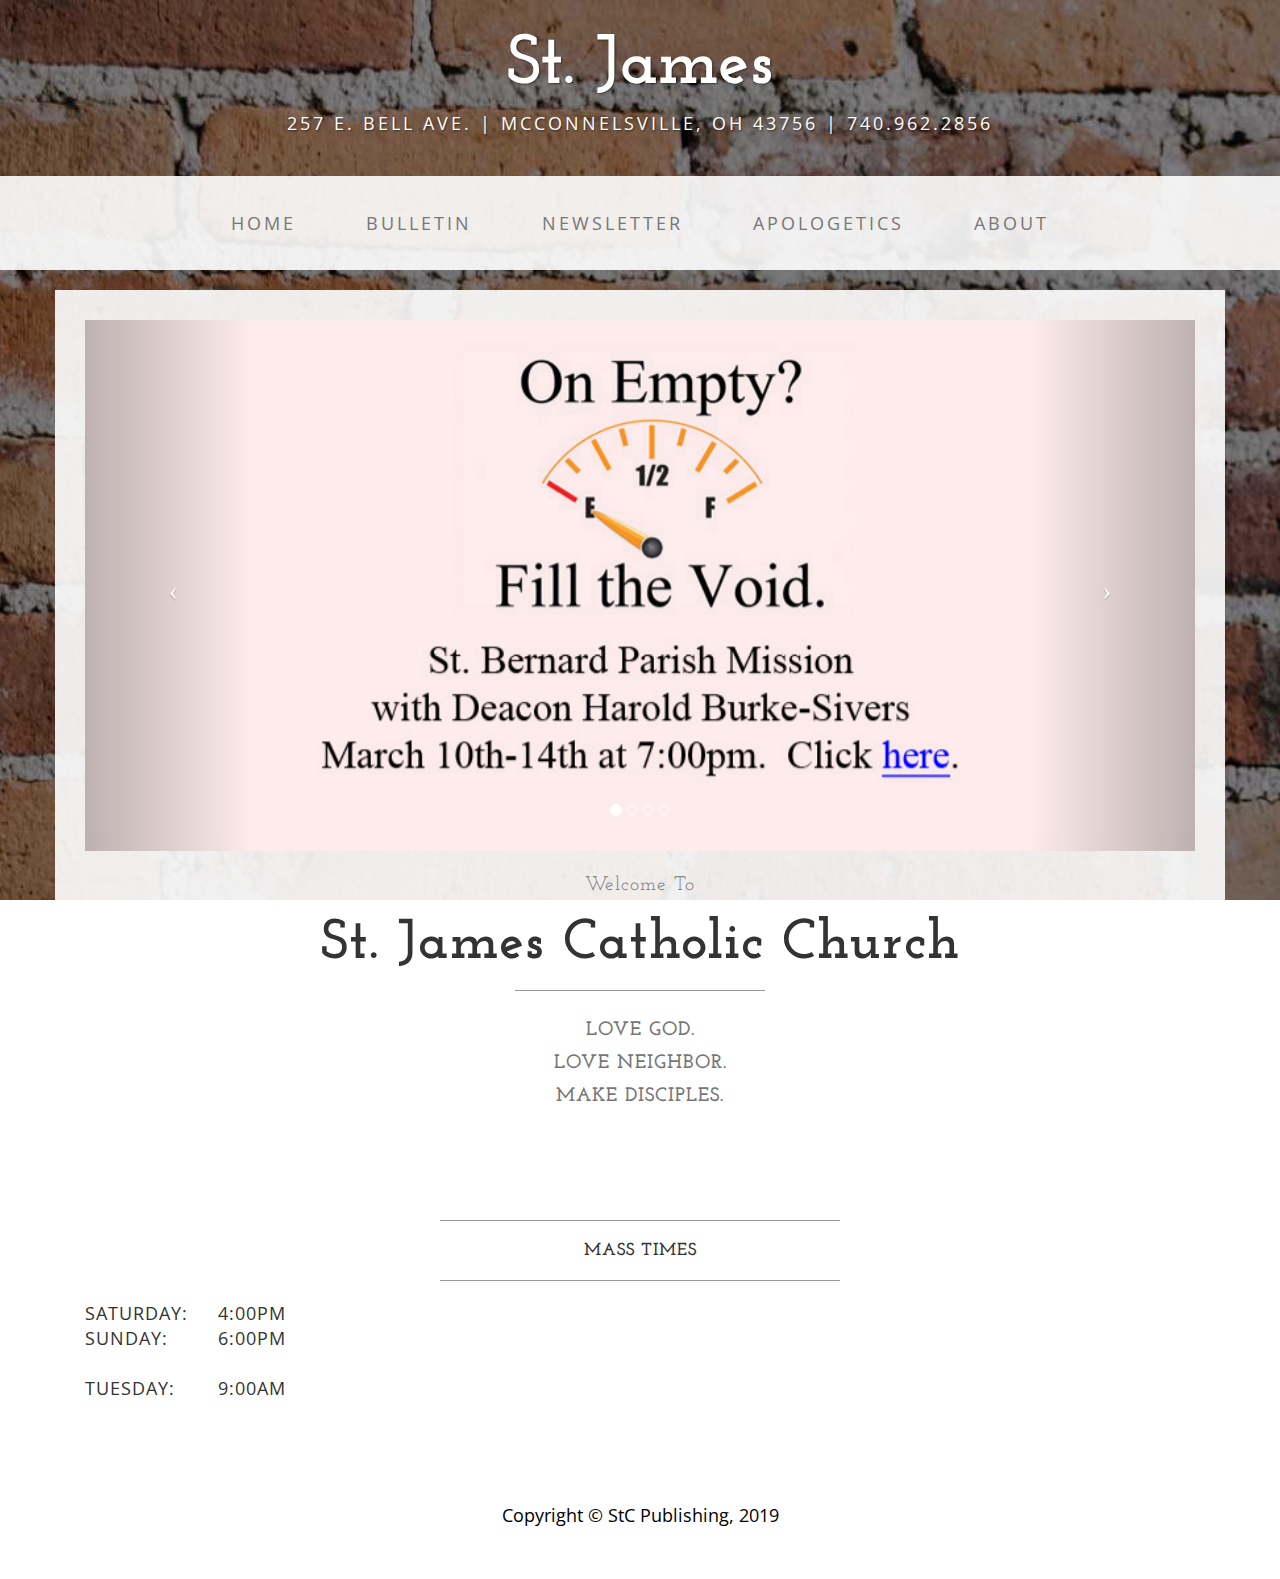
==== index.html @ 59a9cd06 "Removed Chilly Chili Day from the carousel." ====
<!DOCTYPE html>
<html lang="en">

<head>

    <meta charset="utf-8">
    <meta http-equiv="X-UA-Compatible" content="IE=edge">
    <meta name="viewport" content="width=device-width, initial-scale=1">
    <meta name="description" content="">
    <meta name="author" content="">

	<link rel="icon" type="image/png" href="GreenCross.png">
    <title>St. James</title>

    <!-- Bootstrap Core CSS -->
    <link href="css/bootstrap.min.css" rel="stylesheet">

    <!-- Custom CSS -->
    <link href="css/business-casual.css" rel="stylesheet">

    <!-- Fonts -->
    <link href="https://fonts.googleapis.com/css?family=Open+Sans:300italic,400italic,600italic,700italic,800italic,400,300,600,700,800" rel="stylesheet" type="text/css">
    <link href="https://fonts.googleapis.com/css?family=Josefin+Slab:100,300,400,600,700,100italic,300italic,400italic,600italic,700italic" rel="stylesheet" type="text/css">

    <!-- HTML5 Shim and Respond.js IE8 support of HTML5 elements and media queries -->
    <!-- WARNING: Respond.js doesn't work if you view the page via file:// -->
    <!--[if lt IE 9]>
        <script src="https://oss.maxcdn.com/libs/html5shiv/3.7.0/html5shiv.js"></script>
        <script src="https://oss.maxcdn.com/libs/respond.js/1.4.2/respond.min.js"></script>
    <![endif]-->

</head>

<body>

    <div class="brand">St. James</div>
    <div class="address-bar">257 E. Bell Ave. | McConnelsville, OH 43756 | 740.962.2856</div>

    <!-- Navigation -->
    <nav class="navbar navbar-default" role="navigation">
        <div class="container">
            <!-- Brand and toggle get grouped for better mobile display -->
            <div class="navbar-header">
                <button type="button" class="navbar-toggle" data-toggle="collapse" data-target="#bs-example-navbar-collapse-1">
                    <span class="sr-only">Toggle navigation</span>
                    <span class="icon-bar"></span>
                    <span class="icon-bar"></span>
                    <span class="icon-bar"></span>
                </button>
                <!-- navbar-brand is hidden on larger screens, but visible when the menu is collapsed -->
                <a class="navbar-brand" href="index.html">St. James</a>
            </div>
            <!-- Collect the nav links, forms, and other content for toggling -->
            <div class="collapse navbar-collapse" id="bs-example-navbar-collapse-1">
                <ul class="nav navbar-nav">
                    <li>
                        <a href="index.html">Home</a>
                    </li>
                    <li>
                        <a href="documents/bulletin/Current.pdf">Bulletin</a>
                    </li>
                    <li>
                        <a href="documents/newsletter/Current.pdf">Newsletter</a>
                    </li>
                    <li>
                        <a href="html/beginningapologetics.html">Apologetics</a>
                    </li>
                    <li>
                        <a href="html/about.html">About</a>
                    </li>
                </ul>
            </div>
            <!-- /.navbar-collapse -->
        </div>
        <!-- /.container -->
    </nav>

    <div class="container">

        <div class="row">
            <div class="box">
                <div class="col-lg-12 text-center">
                    <div id="carousel-example-generic" class="carousel slide">
                        <!-- Indicators -->
                        <ol class="carousel-indicators hidden-xs">
                            <li data-target="#carousel-example-generic" data-slide-to="0" class="active"></li>
                            <li data-target="#carousel-example-generic" data-slide-to="1"></li>
                            <li data-target="#carousel-example-generic" data-slide-to="2"></li>
                            <li data-target="#carousel-example-generic" data-slide-to="3"></li>
                        </ol>

                        <!-- Wrapper for slides -->
                        <div class="carousel-inner">
                            <div class="item active">
                                <a href="http://www.stbernardbeverly.org/Mission">
                                    <img class="img-responsive img-full" src="img/carousel/ParishMission.jpg" alt="">
                                </a>
                            </div>
                            <div class="item">
                                <a href="documents/bulletin/Current.pdf">
                                    <img class="img-responsive img-full" src="img/carousel/Logo.jpg" alt="Click to download current bulletin.">
                                </a>
                            </div>
                            <div class="item">
                                <img class="img-responsive img-full" src="img/carousel/Altar.jpg" alt="">
                            </div>
                            <div class="item">
                                <img class="img-responsive img-full" src="img/carousel/ChurchFront.jpg" alt="">
                            </div>
                        </div>

                        <!-- Controls -->
                        <a class="left carousel-control" href="#carousel-example-generic" data-slide="prev">
                            <span class="icon-prev"></span>
                        </a>
                        <a class="right carousel-control" href="#carousel-example-generic" data-slide="next">
                            <span class="icon-next"></span>
                        </a>
                    </div>
                    <h2 class="brand-before">
                        <small>Welcome to</small>
                    </h2>
                    <h1 class="brand-name">St. James Catholic Church</h1>
                    <hr class="tagline-divider">
                    <h2>
                        <small><strong>Love God.<br>Love Neighbor.<br>Make Disciples.</strong></small>
                    </h2>
                </div>
            </div>
        </div>
        
		<div class="row">
            <div class="box">
                <div class="col-lg-12">
                    <hr>
                    <h2 class="intro-text text-center"><strong>Mass Times</strong></h2>
                    <hr>
                    <table class="intro-text">
                      <tr>
                        <td>Saturday:&nbsp;&nbsp;&nbsp;&nbsp;&nbsp;</td>
                        <td>4:00pm&nbsp;&nbsp;&nbsp;&nbsp;&nbsp;</td>
                      </tr>
                      <tr>
                        <td>Sunday:</td>
                        <td>6:00pm</td>
                      </tr>
                      <tr><td>&nbsp;</td></tr>
                      <tr>
                        <td>Tuesday:&nbsp;&nbsp;&nbsp;&nbsp;&nbsp;</td>
                        <td>9:00am</td>
                      </tr>
                    </table>
                </div>
            </div>
        </div>

    </div>
    <!-- /.container -->

    <footer>
        <div class="container">
            <div class="row">
                <div class="col-lg-12 text-center">
                    <p>Copyright &copy; StC Publishing, 2019</p>
                </div>
            </div>
        </div>
    </footer>

    <!-- jQuery -->
    <script src="js/jquery.js"></script>

    <!-- Bootstrap Core JavaScript -->
    <script src="js/bootstrap.min.js"></script>

    <!-- Script to Activate the Carousel -->
    <script>
    $('.carousel').carousel({
        interval: 5000 //changes the speed
    })
    </script>

</body>

</html>
---- css/business-casual.css ----
/*!
 * Start Bootstrap - Business Casual (http://startbootstrap.com/)
 * Copyright 2013-2016 Start Bootstrap
 * Licensed under MIT (https://github.com/BlackrockDigital/startbootstrap/blob/gh-pages/LICENSE)
 */

body {
    font-family: "Open Sans","Helvetica Neue",Helvetica,Arial,sans-serif;
    background: url('../img/bg.jpg') no-repeat center center fixed;
    -webkit-background-size: cover;
    -moz-background-size: cover;
    background-size: cover;
    -o-background-size: cover;
}

h1,
h2,
h3,
h4,
h5,
h6 {
    text-transform: uppercase;
    font-family: "Josefin Slab","Helvetica Neue",Helvetica,Arial,sans-serif;
    font-weight: 700;
    letter-spacing: 1px;
}

p {
    font-size: 1.25em;
    line-height: 1.6;
    color: #000;
}

hr {
    max-width: 400px;
    border-color: #999999;
}

.brand,
.address-bar {
    display: none;
}

.navbar-brand {
    text-transform: uppercase;
    font-weight: 900;
    letter-spacing: 2px;
}

.navbar-nav {
    text-transform: uppercase;
    font-weight: 400;
    letter-spacing: 3px;
}

.img-full {
    min-width: 100%;
}

.brand-before,
.brand-name {
    text-transform: capitalize;
}

.brand-before {
    margin: 15px 0;
}

.brand-name {
    margin: 0;
    font-size: 4em;
}

.tagline-divider {
    margin: 15px auto 3px;
    max-width: 250px;
    border-color: #999999;
}

.box {
    margin-bottom: 20px;
    padding: 30px 15px;
    background: #fff;
    background: rgba(255,255,255,0.9);
}

.intro-text {
    text-transform: uppercase;
    font-size: 1.25em;
    font-weight: 400;
    letter-spacing: 1px;
}

.img-border {
    float: none;
    margin: 0 auto 0;
    border: #999999 solid 1px;
}

.img-left {
    float: none;
    margin: 0 auto 0;
}

footer {
    background: #fff;
    background: rgba(255,255,255,0.9);
}

footer p {
    margin: 0;
    padding: 50px 0;
}

@media screen and (min-width:768px) {
    .brand {
        display: inherit;
        margin: 0;
        padding: 30px 0 10px;
        text-align: center;
        text-shadow: 1px 1px 2px rgba(0,0,0,0.5);
        font-family: "Josefin Slab","Helvetica Neue",Helvetica,Arial,sans-serif;
        font-size: 5em;
        font-weight: 700;
        line-height: normal;
        color: #fff;
    }

    .top-divider {
        margin-top: 0;
    }

    .img-left {
        float: left;
        margin-right: 25px;
    }

    .address-bar {
        display: inherit;
        margin: 0;
        padding: 0 0 40px;
        text-align: center;
        text-shadow: 1px 1px 2px rgba(0,0,0,0.5);
        text-transform: uppercase;
        font-size: 1.25em;
        font-weight: 400;
        letter-spacing: 3px;
        color: #fff;
    }

    .navbar {
        border-radius: 0;
    }

    .navbar-header {
        display: none;
    }

    .navbar {
        min-height: 0;
    }

    .navbar-default {
        border: none;
        background: #fff;
        background: rgba(255,255,255,0.9);
    }

    .nav>li>a {
        padding: 35px;
    }

    .navbar-nav>li>a {
        line-height: normal;
    }

    .navbar-nav {
        display: table;
        float: none;
        margin: 0 auto;
        table-layout: fixed;
        font-size: 1.25em;
    }
}

@media screen and (min-width:1200px) {
    .box:after {
        content: '';
        display: table;
        clear: both;
    }
}
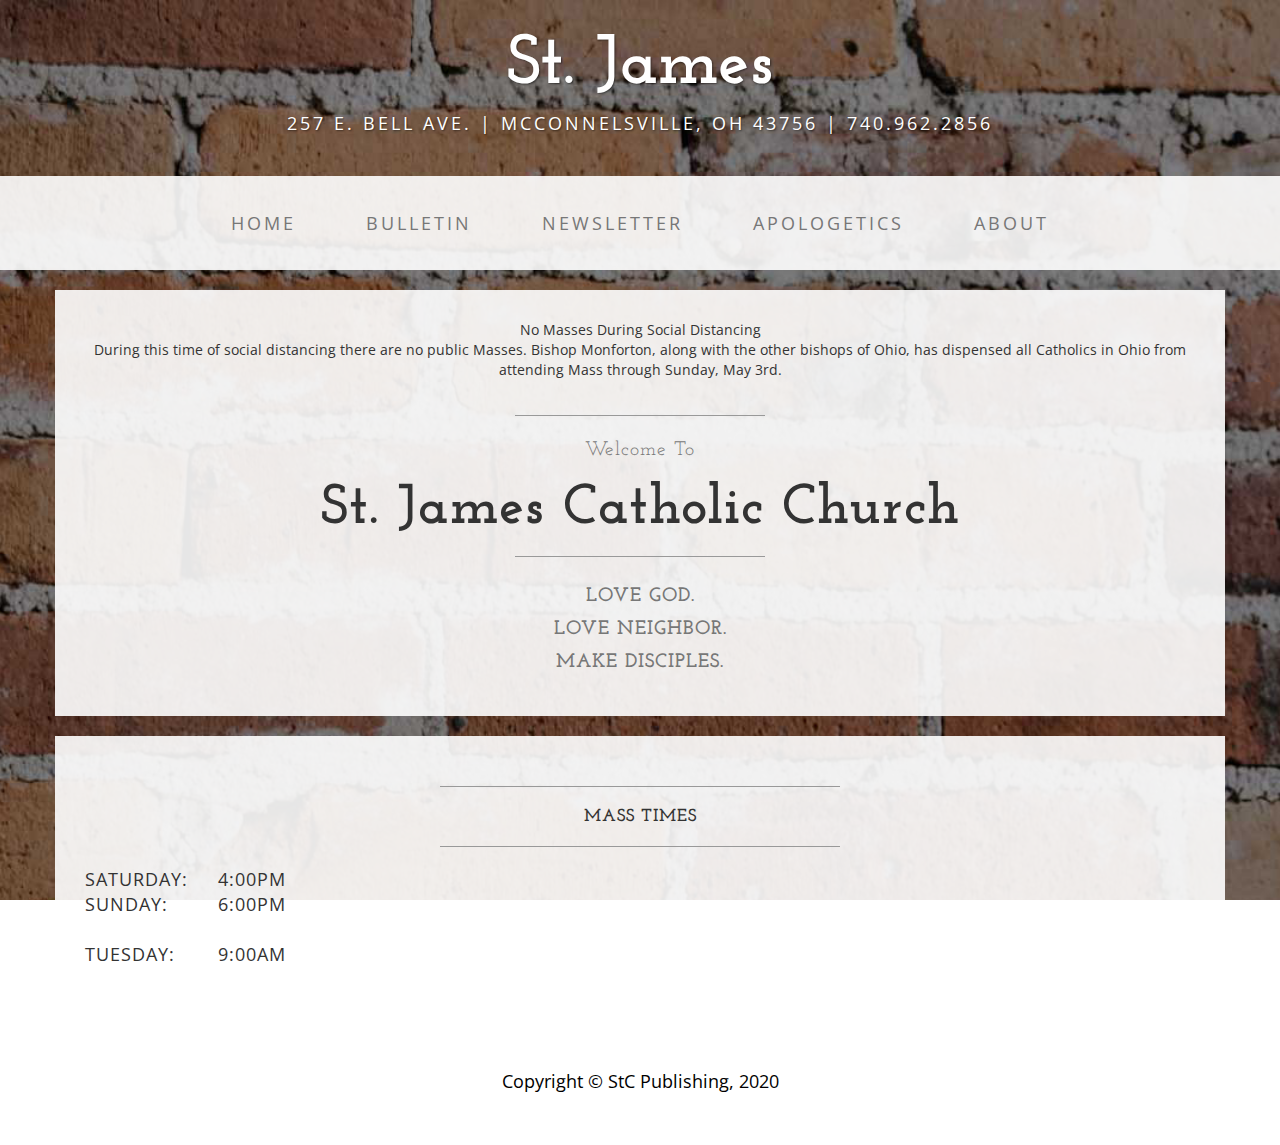
==== commit f2355198: "No Masses due to coronavirus." ====
--- a/index.html
+++ b/index.html
@@ -17,6 +17,8 @@
 
     <!-- Custom CSS -->
     <link href="css/business-casual.css" rel="stylesheet">
+
+    <link href="css/corona-virus.css" rel="stylesheet">
 
     <!-- Fonts -->
     <link href="https://fonts.googleapis.com/css?family=Open+Sans:300italic,400italic,600italic,700italic,800italic,400,300,600,700,800" rel="stylesheet" type="text/css">
@@ -80,43 +82,11 @@
         <div class="row">
             <div class="box">
                 <div class="col-lg-12 text-center">
-                    <div id="carousel-example-generic" class="carousel slide">
-                        <!-- Indicators -->
-                        <ol class="carousel-indicators hidden-xs">
-                            <li data-target="#carousel-example-generic" data-slide-to="0" class="active"></li>
-                            <li data-target="#carousel-example-generic" data-slide-to="1"></li>
-                            <li data-target="#carousel-example-generic" data-slide-to="2"></li>
-                            <li data-target="#carousel-example-generic" data-slide-to="3"></li>
-                        </ol>
-
-                        <!-- Wrapper for slides -->
-                        <div class="carousel-inner">
-                            <div class="item active">
-                                <a href="http://www.stbernardbeverly.org/Mission">
-                                    <img class="img-responsive img-full" src="img/carousel/ParishMission.jpg" alt="">
-                                </a>
-                            </div>
-                            <div class="item">
-                                <a href="documents/bulletin/Current.pdf">
-                                    <img class="img-responsive img-full" src="img/carousel/Logo.jpg" alt="Click to download current bulletin.">
-                                </a>
-                            </div>
-                            <div class="item">
-                                <img class="img-responsive img-full" src="img/carousel/Altar.jpg" alt="">
-                            </div>
-                            <div class="item">
-                                <img class="img-responsive img-full" src="img/carousel/ChurchFront.jpg" alt="">
-                            </div>
-                        </div>
-
-                        <!-- Controls -->
-                        <a class="left carousel-control" href="#carousel-example-generic" data-slide="prev">
-                            <span class="icon-prev"></span>
-                        </a>
-                        <a class="right carousel-control" href="#carousel-example-generic" data-slide="next">
-                            <span class="icon-next"></span>
-                        </a>
+                    <div class="corona-virus-header">No Masses During Social Distancing</div>
+                    <div class="corona-virus-text">During this time of social distancing there are no public Masses.
+                        Bishop Monforton, along with the other bishops of Ohio, has dispensed all Catholics in Ohio from attending Mass through Sunday, May 3rd.<br><br>
                     </div>
+                    <hr class="tagline-divider">
                     <h2 class="brand-before">
                         <small>Welcome to</small>
                     </h2>
@@ -131,19 +101,19 @@
         
 		<div class="row">
             <div class="box">
-                <div class="col-lg-12">
+                <div class="col-lg-12 corona-virus-line-through">
                     <hr>
                     <h2 class="intro-text text-center"><strong>Mass Times</strong></h2>
                     <hr>
                     <table class="intro-text">
-                      <tr>
+                      <tr><strong>
                         <td>Saturday:&nbsp;&nbsp;&nbsp;&nbsp;&nbsp;</td>
                         <td>4:00pm&nbsp;&nbsp;&nbsp;&nbsp;&nbsp;</td>
                       </tr>
                       <tr>
                         <td>Sunday:</td>
                         <td>6:00pm</td>
-                      </tr>
+                      </tr></strong>
                       <tr><td>&nbsp;</td></tr>
                       <tr>
                         <td>Tuesday:&nbsp;&nbsp;&nbsp;&nbsp;&nbsp;</td>
@@ -161,7 +131,7 @@
         <div class="container">
             <div class="row">
                 <div class="col-lg-12 text-center">
-                    <p>Copyright &copy; StC Publishing, 2019</p>
+                    <p>Copyright &copy; StC Publishing, 2020</p>
                 </div>
             </div>
         </div>
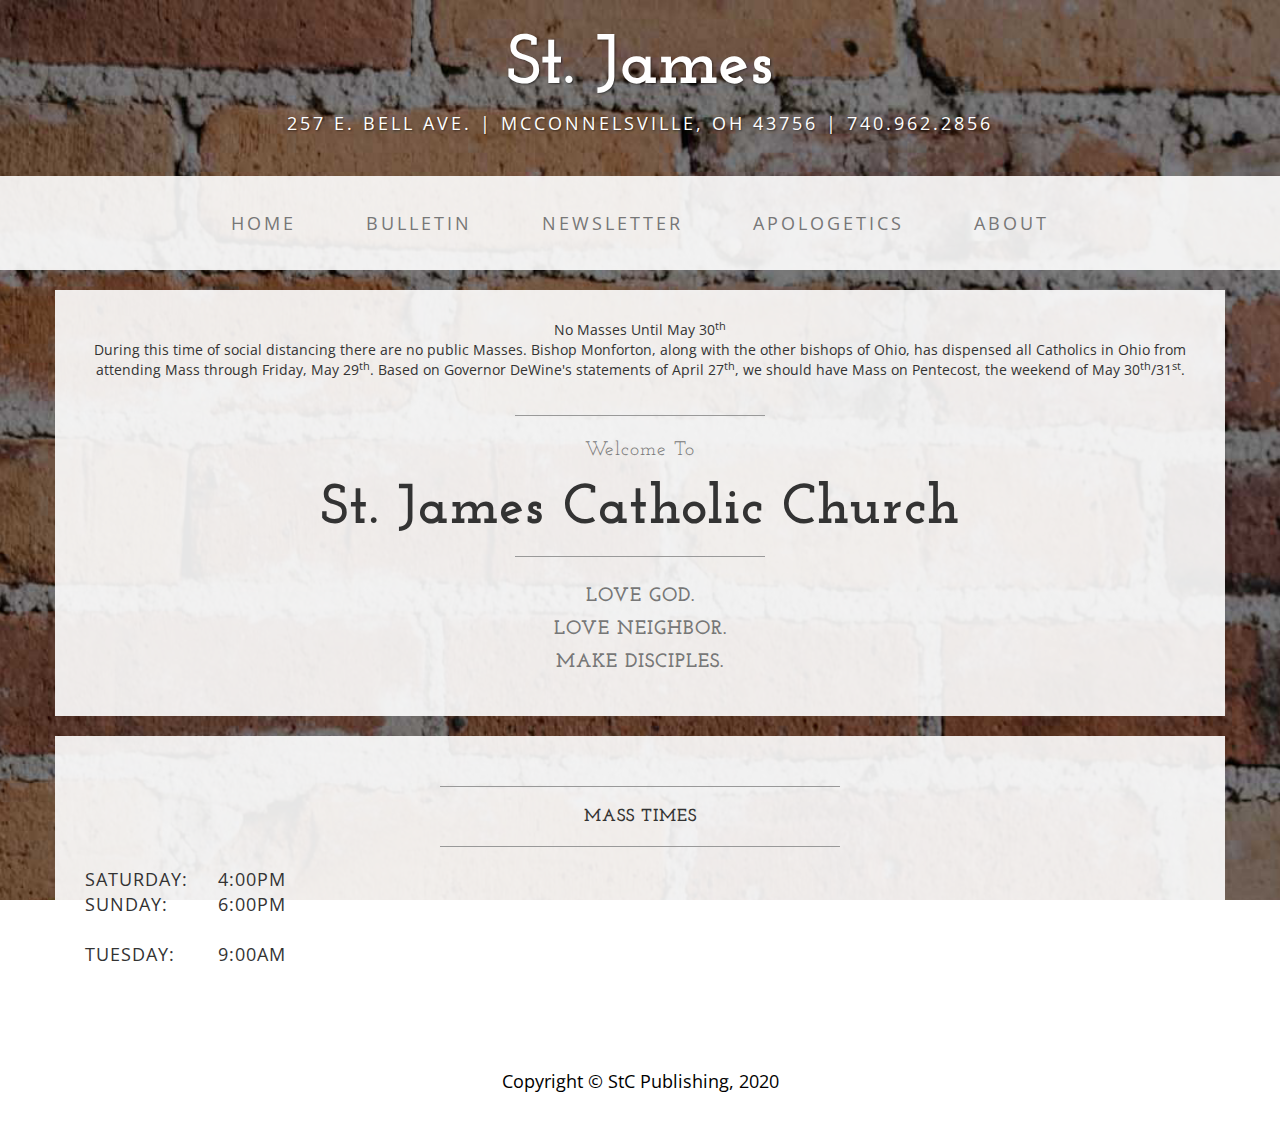
==== commit f34252e8: "Coronavirus update." ====
--- a/index.html
+++ b/index.html
@@ -82,9 +82,10 @@
         <div class="row">
             <div class="box">
                 <div class="col-lg-12 text-center">
-                    <div class="corona-virus-header">No Masses During Social Distancing</div>
+                    <div class="corona-virus-header">No Masses Until May 30<sup>th</sup></div>
                     <div class="corona-virus-text">During this time of social distancing there are no public Masses.
-                        Bishop Monforton, along with the other bishops of Ohio, has dispensed all Catholics in Ohio from attending Mass through Sunday, May 3rd.<br><br>
+                        Bishop Monforton, along with the other bishops of Ohio, has dispensed all Catholics in Ohio from attending Mass through Friday, May 29<sup>th</sup>.
+                        Based on Governor DeWine's statements of April 27<sup>th</sup>, we should have Mass on Pentecost, the weekend of May 30<sup>th</sup>/31<sup>st</sup>.<br><br>
                     </div>
                     <hr class="tagline-divider">
                     <h2 class="brand-before">
@@ -108,9 +109,9 @@
                     <table class="intro-text">
                       <tr><strong>
                         <td>Saturday:&nbsp;&nbsp;&nbsp;&nbsp;&nbsp;</td>
-                        <td>4:00pm&nbsp;&nbsp;&nbsp;&nbsp;&nbsp;</td>
+                          <td>4:00pm&nbsp;&nbsp;&nbsp;&nbsp;&nbsp;</td></strong>
                       </tr>
-                      <tr>
+                      <tr><strong>
                         <td>Sunday:</td>
                         <td>6:00pm</td>
                       </tr></strong>
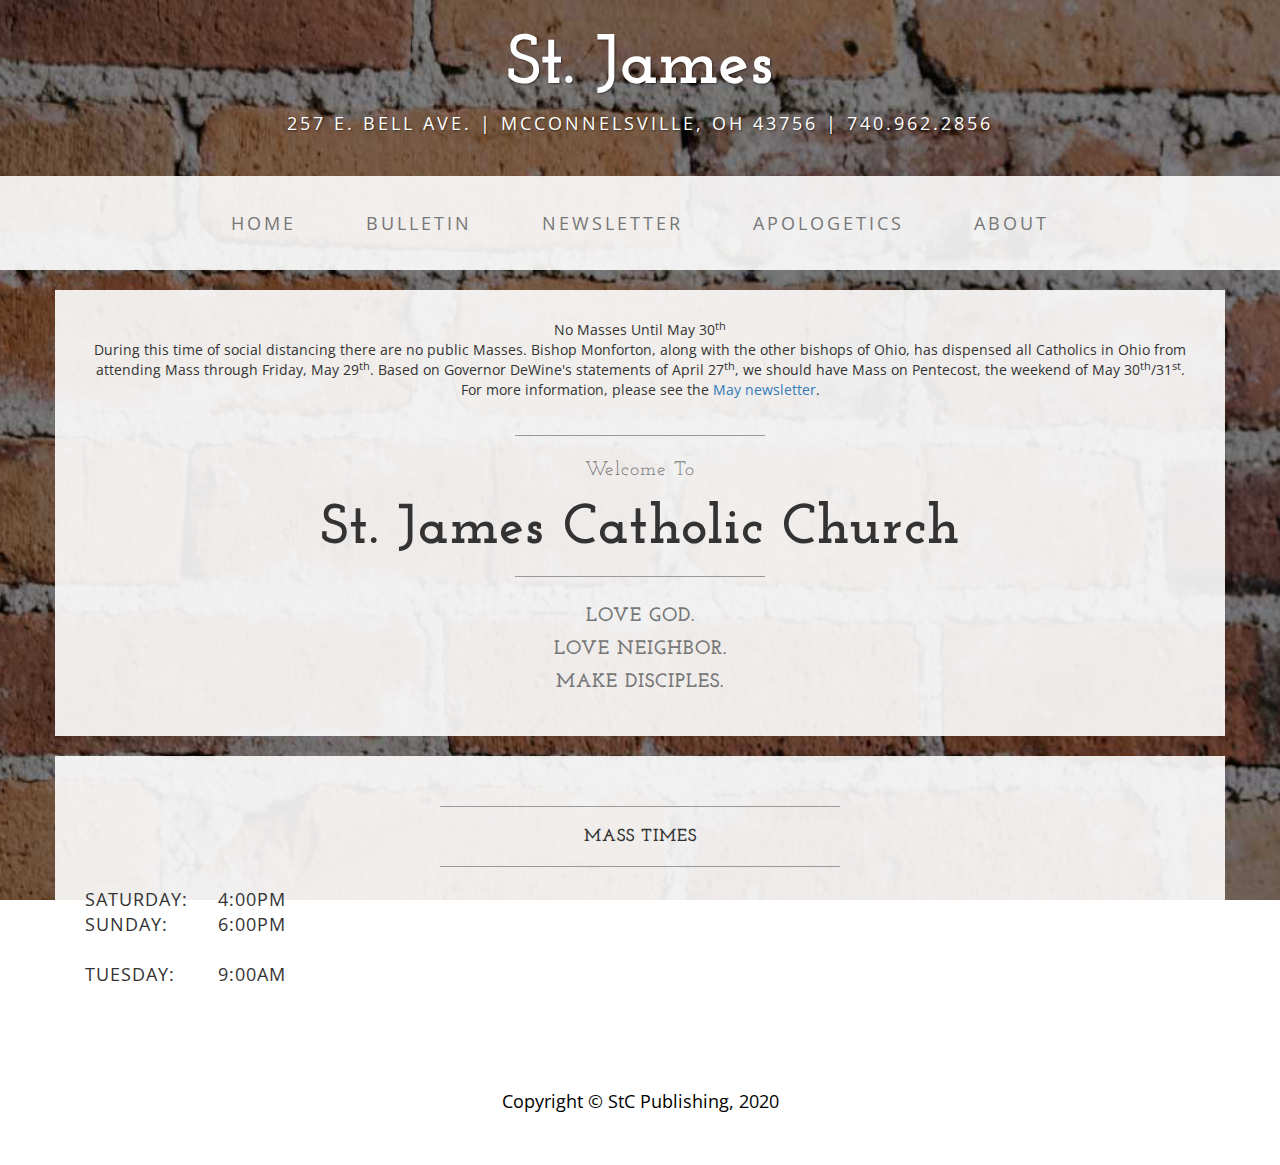
==== commit bc21b9da: "Initial coronavirus commit." ====
--- a/index.html
+++ b/index.html
@@ -1,156 +1,167 @@
 <!DOCTYPE html>
 <html lang="en">
+<head>
+    <meta charset="UTF-8">
+    <title><!DOCTYPE html>
+        <html lang="en">
 
-<head>
+        <head>
 
-    <meta charset="utf-8">
-    <meta http-equiv="X-UA-Compatible" content="IE=edge">
-    <meta name="viewport" content="width=device-width, initial-scale=1">
-    <meta name="description" content="">
-    <meta name="author" content="">
+            <meta charset="utf-8">
+            <meta http-equiv="X-UA-Compatible" content="IE=edge">
+            <meta name="viewport" content="width=device-width, initial-scale=1">
+            <meta name="description" content="">
+            <meta name="author" content="">
 
-	<link rel="icon" type="image/png" href="GreenCross.png">
-    <title>St. James</title>
+            <link rel="icon" type="image/png" href="GreenCross.png">
+            <title>St. James</title>
 
-    <!-- Bootstrap Core CSS -->
-    <link href="css/bootstrap.min.css" rel="stylesheet">
+            <!-- Bootstrap Core CSS -->
+            <link href="css/bootstrap.min.css" rel="stylesheet">
 
-    <!-- Custom CSS -->
-    <link href="css/business-casual.css" rel="stylesheet">
+            <!-- Custom CSS -->
+            <link href="css/business-casual.css" rel="stylesheet">
 
-    <link href="css/corona-virus.css" rel="stylesheet">
+            <link href="css/corona-virus.css" rel="stylesheet">
 
-    <!-- Fonts -->
-    <link href="https://fonts.googleapis.com/css?family=Open+Sans:300italic,400italic,600italic,700italic,800italic,400,300,600,700,800" rel="stylesheet" type="text/css">
-    <link href="https://fonts.googleapis.com/css?family=Josefin+Slab:100,300,400,600,700,100italic,300italic,400italic,600italic,700italic" rel="stylesheet" type="text/css">
+            <!-- Fonts -->
+            <link href="https://fonts.googleapis.com/css?family=Open+Sans:300italic,400italic,600italic,700italic,800italic,400,300,600,700,800" rel="stylesheet" type="text/css">
+            <link href="https://fonts.googleapis.com/css?family=Josefin+Slab:100,300,400,600,700,100italic,300italic,400italic,600italic,700italic" rel="stylesheet" type="text/css">
 
-    <!-- HTML5 Shim and Respond.js IE8 support of HTML5 elements and media queries -->
-    <!-- WARNING: Respond.js doesn't work if you view the page via file:// -->
-    <!--[if lt IE 9]>
-        <script src="https://oss.maxcdn.com/libs/html5shiv/3.7.0/html5shiv.js"></script>
-        <script src="https://oss.maxcdn.com/libs/respond.js/1.4.2/respond.min.js"></script>
-    <![endif]-->
+            <!-- HTML5 Shim and Respond.js IE8 support of HTML5 elements and media queries -->
+            <!-- WARNING: Respond.js doesn't work if you view the page via file:// -->
+            <!--[if lt IE 9]>
+            <script src="https://oss.maxcdn.com/libs/html5shiv/3.7.0/html5shiv.js"></script>
+            <script src="https://oss.maxcdn.com/libs/respond.js/1.4.2/respond.min.js"></script>
+            <![endif]-->
 
-</head>
+        </head>
 
 <body>
 
-    <div class="brand">St. James</div>
-    <div class="address-bar">257 E. Bell Ave. | McConnelsville, OH 43756 | 740.962.2856</div>
+<div class="brand">St. James</div>
+<div class="address-bar">257 E. Bell Ave. | McConnelsville, OH 43756 | 740.962.2856</div>
 
-    <!-- Navigation -->
-    <nav class="navbar navbar-default" role="navigation">
-        <div class="container">
-            <!-- Brand and toggle get grouped for better mobile display -->
-            <div class="navbar-header">
-                <button type="button" class="navbar-toggle" data-toggle="collapse" data-target="#bs-example-navbar-collapse-1">
-                    <span class="sr-only">Toggle navigation</span>
-                    <span class="icon-bar"></span>
-                    <span class="icon-bar"></span>
-                    <span class="icon-bar"></span>
-                </button>
-                <!-- navbar-brand is hidden on larger screens, but visible when the menu is collapsed -->
-                <a class="navbar-brand" href="index.html">St. James</a>
-            </div>
-            <!-- Collect the nav links, forms, and other content for toggling -->
-            <div class="collapse navbar-collapse" id="bs-example-navbar-collapse-1">
-                <ul class="nav navbar-nav">
-                    <li>
-                        <a href="index.html">Home</a>
-                    </li>
-                    <li>
-                        <a href="documents/bulletin/Current.pdf">Bulletin</a>
-                    </li>
-                    <li>
-                        <a href="documents/newsletter/Current.pdf">Newsletter</a>
-                    </li>
-                    <li>
-                        <a href="html/beginningapologetics.html">Apologetics</a>
-                    </li>
-                    <li>
-                        <a href="html/about.html">About</a>
-                    </li>
-                </ul>
-            </div>
-            <!-- /.navbar-collapse -->
+<!-- Navigation -->
+<nav class="navbar navbar-default" role="navigation">
+    <div class="container">
+        <!-- Brand and toggle get grouped for better mobile display -->
+        <div class="navbar-header">
+            <button type="button" class="navbar-toggle" data-toggle="collapse" data-target="#bs-example-navbar-collapse-1">
+                <span class="sr-only">Toggle navigation</span>
+                <span class="icon-bar"></span>
+                <span class="icon-bar"></span>
+                <span class="icon-bar"></span>
+            </button>
+            <!-- navbar-brand is hidden on larger screens, but visible when the menu is collapsed -->
+            <a class="navbar-brand" href="index.html">St. James</a>
         </div>
-        <!-- /.container -->
-    </nav>
+        <!-- Collect the nav links, forms, and other content for toggling -->
+        <div class="collapse navbar-collapse" id="bs-example-navbar-collapse-1">
+            <ul class="nav navbar-nav">
+                <li>
+                    <a href="index.html">Home</a>
+                </li>
+                <li>
+                    <a href="documents/bulletin/Current.pdf">Bulletin</a>
+                </li>
+                <li>
+                    <a href="documents/newsletter/Current.pdf">Newsletter</a>
+                </li>
+                <li>
+                    <a href="html/beginningapologetics.html">Apologetics</a>
+                </li>
+                <li>
+                    <a href="html/about.html">About</a>
+                </li>
+            </ul>
+        </div>
+        <!-- /.navbar-collapse -->
+    </div>
+    <!-- /.container -->
+</nav>
 
-    <div class="container">
+<div class="container">
 
-        <div class="row">
-            <div class="box">
-                <div class="col-lg-12 text-center">
-                    <div class="corona-virus-header">No Masses Until May 30<sup>th</sup></div>
-                    <div class="corona-virus-text">During this time of social distancing there are no public Masses.
-                        Bishop Monforton, along with the other bishops of Ohio, has dispensed all Catholics in Ohio from attending Mass through Friday, May 29<sup>th</sup>.
-                        Based on Governor DeWine's statements of April 27<sup>th</sup>, we should have Mass on Pentecost, the weekend of May 30<sup>th</sup>/31<sup>st</sup>.<br><br>
-                    </div>
-                    <hr class="tagline-divider">
-                    <h2 class="brand-before">
-                        <small>Welcome to</small>
-                    </h2>
-                    <h1 class="brand-name">St. James Catholic Church</h1>
-                    <hr class="tagline-divider">
-                    <h2>
-                        <small><strong>Love God.<br>Love Neighbor.<br>Make Disciples.</strong></small>
-                    </h2>
+    <div class="row">
+        <div class="box">
+            <div class="col-lg-12 text-center">
+                <div class="corona-virus-header">No Masses Until May 30<sup>th</sup></div>
+                <div class="corona-virus-text">During this time of social distancing there are no public Masses.
+                    Bishop Monforton, along with the other bishops of Ohio, has dispensed all Catholics in Ohio from attending Mass through Friday, May 29<sup>th</sup>.
+                    Based on Governor DeWine's statements of April 27<sup>th</sup>, we should have Mass on Pentecost, the weekend of May 30<sup>th</sup>/31<sup>st</sup>.
+                    For more information, please see the <a href="documents/newsletter/Current.pdf">May newsletter</a>.<br><br>
                 </div>
+                <hr class="tagline-divider">
+                <h2 class="brand-before">
+                    <small>Welcome to</small>
+                </h2>
+                <h1 class="brand-name">St. James Catholic Church</h1>
+                <hr class="tagline-divider">
+                <h2>
+                    <small><strong>Love God.<br>Love Neighbor.<br>Make Disciples.</strong></small>
+                </h2>
             </div>
         </div>
-        
-		<div class="row">
-            <div class="box">
-                <div class="col-lg-12 corona-virus-line-through">
-                    <hr>
-                    <h2 class="intro-text text-center"><strong>Mass Times</strong></h2>
-                    <hr>
-                    <table class="intro-text">
-                      <tr><strong>
+    </div>
+
+    <div class="row">
+        <div class="box">
+            <div class="col-lg-12 corona-virus-line-through">
+                <hr>
+                <h2 class="intro-text text-center"><strong>Mass Times</strong></h2>
+                <hr>
+                <table class="intro-text">
+                    <tr><strong>
                         <td>Saturday:&nbsp;&nbsp;&nbsp;&nbsp;&nbsp;</td>
-                          <td>4:00pm&nbsp;&nbsp;&nbsp;&nbsp;&nbsp;</td></strong>
-                      </tr>
-                      <tr><strong>
+                        <td>4:00pm&nbsp;&nbsp;&nbsp;&nbsp;&nbsp;</td></strong>
+                    </tr>
+                    <tr><strong>
                         <td>Sunday:</td>
                         <td>6:00pm</td>
-                      </tr></strong>
-                      <tr><td>&nbsp;</td></tr>
-                      <tr>
+                    </tr></strong>
+                    <tr><td>&nbsp;</td></tr>
+                    <tr>
                         <td>Tuesday:&nbsp;&nbsp;&nbsp;&nbsp;&nbsp;</td>
                         <td>9:00am</td>
-                      </tr>
-                    </table>
-                </div>
+                    </tr>
+                </table>
             </div>
         </div>
+    </div>
 
-    </div>
-    <!-- /.container -->
+</div>
+<!-- /.container -->
 
-    <footer>
-        <div class="container">
-            <div class="row">
-                <div class="col-lg-12 text-center">
-                    <p>Copyright &copy; StC Publishing, 2020</p>
-                </div>
+<footer>
+    <div class="container">
+        <div class="row">
+            <div class="col-lg-12 text-center">
+                <p>Copyright &copy; StC Publishing, 2020</p>
             </div>
         </div>
-    </footer>
+    </div>
+</footer>
 
-    <!-- jQuery -->
-    <script src="js/jquery.js"></script>
+<!-- jQuery -->
+<script src="js/jquery.js"></script>
 
-    <!-- Bootstrap Core JavaScript -->
-    <script src="js/bootstrap.min.js"></script>
+<!-- Bootstrap Core JavaScript -->
+<script src="js/bootstrap.min.js"></script>
 
-    <!-- Script to Activate the Carousel -->
-    <script>
+<!-- Script to Activate the Carousel -->
+<script>
     $('.carousel').carousel({
         interval: 5000 //changes the speed
     })
-    </script>
+</script>
 
 </body>
 
 </html>
+</title>
+</head>
+<body>
+
+</body>
+</html>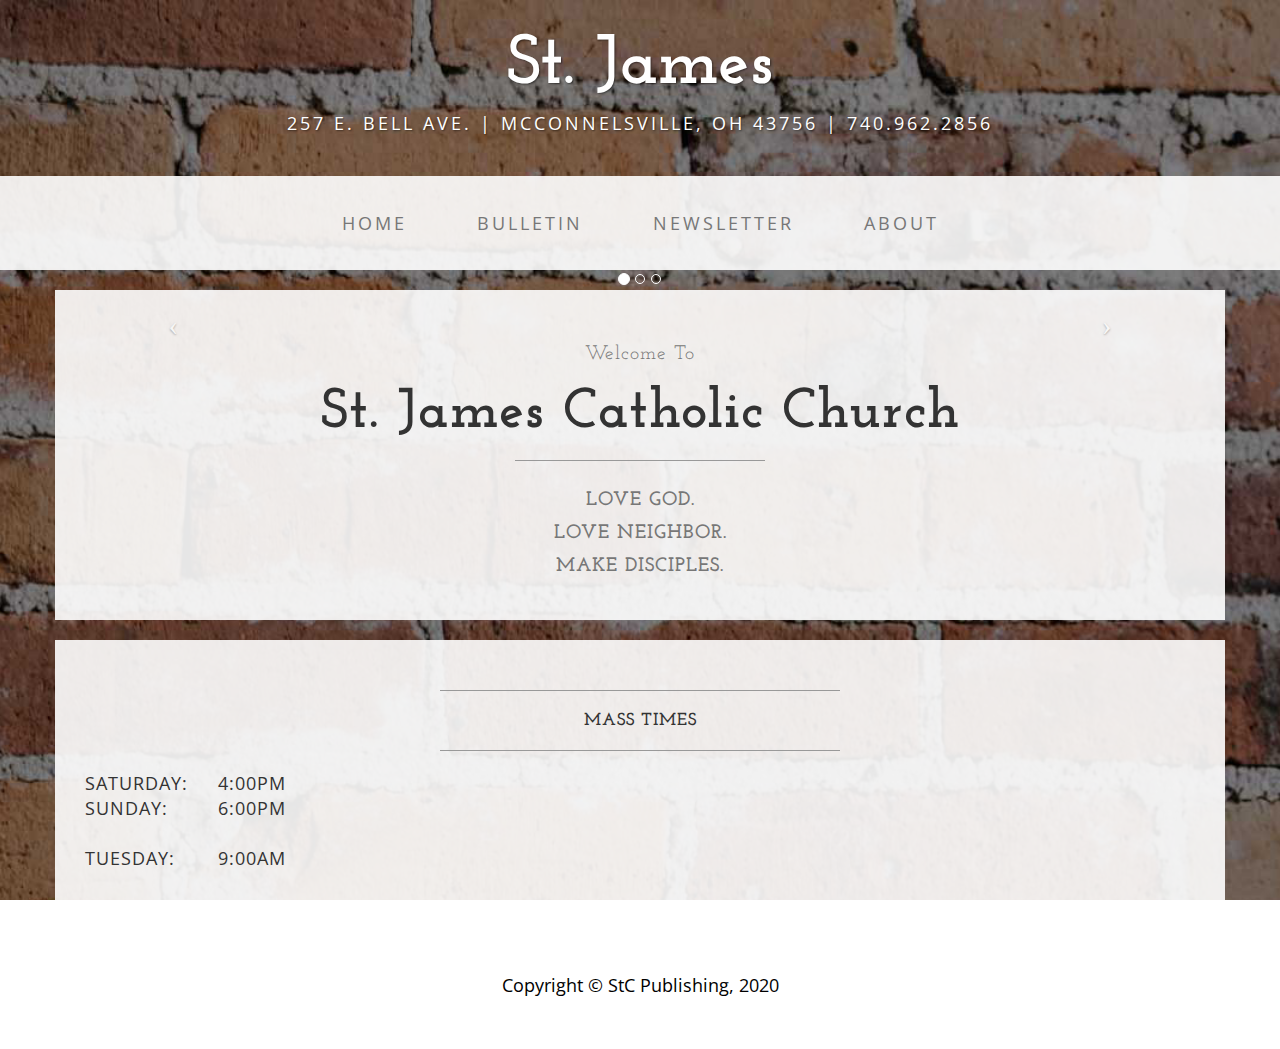
==== commit 68061e60: "Back to the carousel." ====
--- a/index.html
+++ b/index.html
@@ -1,41 +1,35 @@
 <!DOCTYPE html>
 <html lang="en">
+
 <head>
-    <meta charset="UTF-8">
-    <title><!DOCTYPE html>
-        <html lang="en">
 
-        <head>
+    <meta charset="utf-8">
+    <meta http-equiv="X-UA-Compatible" content="IE=edge">
+    <meta name="viewport" content="width=device-width, initial-scale=1">
+    <meta name="description" content="">
+    <meta name="author" content="">
 
-            <meta charset="utf-8">
-            <meta http-equiv="X-UA-Compatible" content="IE=edge">
-            <meta name="viewport" content="width=device-width, initial-scale=1">
-            <meta name="description" content="">
-            <meta name="author" content="">
+    <link rel="icon" type="image/png" href="GreenCross.png">
+    <title>St. James</title>
 
-            <link rel="icon" type="image/png" href="GreenCross.png">
-            <title>St. James</title>
+    <!-- Bootstrap Core CSS -->
+    <link href="css/bootstrap.min.css" rel="stylesheet">
 
-            <!-- Bootstrap Core CSS -->
-            <link href="css/bootstrap.min.css" rel="stylesheet">
+    <!-- Custom CSS -->
+    <link href="css/business-casual.css" rel="stylesheet">
 
-            <!-- Custom CSS -->
-            <link href="css/business-casual.css" rel="stylesheet">
+    <!-- Fonts -->
+    <link href="https://fonts.googleapis.com/css?family=Open+Sans:300italic,400italic,600italic,700italic,800italic,400,300,600,700,800" rel="stylesheet" type="text/css">
+    <link href="https://fonts.googleapis.com/css?family=Josefin+Slab:100,300,400,600,700,100italic,300italic,400italic,600italic,700italic" rel="stylesheet" type="text/css">
 
-            <link href="css/corona-virus.css" rel="stylesheet">
+    <!-- HTML5 Shim and Respond.js IE8 support of HTML5 elements and media queries -->
+    <!-- WARNING: Respond.js doesn't work if you view the page via file:// -->
+    <!--[if lt IE 9]>
+    <script src="https://oss.maxcdn.com/libs/html5shiv/3.7.0/html5shiv.js"></script>
+    <script src="https://oss.maxcdn.com/libs/respond.js/1.4.2/respond.min.js"></script>
+    <![endif]-->
 
-            <!-- Fonts -->
-            <link href="https://fonts.googleapis.com/css?family=Open+Sans:300italic,400italic,600italic,700italic,800italic,400,300,600,700,800" rel="stylesheet" type="text/css">
-            <link href="https://fonts.googleapis.com/css?family=Josefin+Slab:100,300,400,600,700,100italic,300italic,400italic,600italic,700italic" rel="stylesheet" type="text/css">
-
-            <!-- HTML5 Shim and Respond.js IE8 support of HTML5 elements and media queries -->
-            <!-- WARNING: Respond.js doesn't work if you view the page via file:// -->
-            <!--[if lt IE 9]>
-            <script src="https://oss.maxcdn.com/libs/html5shiv/3.7.0/html5shiv.js"></script>
-            <script src="https://oss.maxcdn.com/libs/respond.js/1.4.2/respond.min.js"></script>
-            <![endif]-->
-
-        </head>
+</head>
 
 <body>
 
@@ -69,9 +63,6 @@
                     <a href="documents/newsletter/Current.pdf">Newsletter</a>
                 </li>
                 <li>
-                    <a href="html/beginningapologetics.html">Apologetics</a>
-                </li>
-                <li>
                     <a href="html/about.html">About</a>
                 </li>
             </ul>
@@ -86,13 +77,41 @@
     <div class="row">
         <div class="box">
             <div class="col-lg-12 text-center">
-                <div class="corona-virus-header">No Masses Until May 30<sup>th</sup></div>
-                <div class="corona-virus-text">During this time of social distancing there are no public Masses.
-                    Bishop Monforton, along with the other bishops of Ohio, has dispensed all Catholics in Ohio from attending Mass through Friday, May 29<sup>th</sup>.
-                    Based on Governor DeWine's statements of April 27<sup>th</sup>, we should have Mass on Pentecost, the weekend of May 30<sup>th</sup>/31<sup>st</sup>.
-                    For more information, please see the <a href="documents/newsletter/Current.pdf">May newsletter</a>.<br><br>
+                <div id="carousel-example-generic" class="carousel slide">
+                    <!-- Indicators -->
+                    <ol class="carousel-indicators hidden-xs">
+                        <li data-target="#carousel-example-generic" data-slide-to="0" class="active"></li>
+                        <li data-target="#carousel-example-generic" data-slide-to="1"></li>
+                        <li data-target="#carousel-example-generic" data-slide-to="2"></li>
+                    </ol>
+
+                    <!-- Wrapper for slides -->
+                    <div class="carousel-inner">
+                        <div class="item active">
+                            <img class="img-responsive img-full" style="opacity: 0.2;" src="img/carousel/coronavirus.png" alt="">
+                            <div class="carousel-caption">
+                                <h1 style="color: black; font-size: 25px ">
+                                    The Mass times are back to normal.
+                                    Click <a href="documents/coronavirus/restrictions.pdf" style="color: firebrick;">here</a> for more precautions.
+                                </h1>
+                            </div>
+                        </div>
+                        <div class="item">
+                            <img class="img-responsive img-full" src="img/carousel/Altar.jpg" alt="">
+                        </div>
+                        <div class="item">
+                            <img class="img-responsive img-full" src="img/carousel/ChurchFront.jpg" alt="">
+                        </div>
+                    </div>
+
+                    <!-- Controls -->
+                    <a class="left carousel-control" href="#carousel-example-generic" data-slide="prev">
+                        <span class="icon-prev"></span>
+                    </a>
+                    <a class="right carousel-control" href="#carousel-example-generic" data-slide="next">
+                        <span class="icon-next"></span>
+                    </a>
                 </div>
-                <hr class="tagline-divider">
                 <h2 class="brand-before">
                     <small>Welcome to</small>
                 </h2>
@@ -107,19 +126,19 @@
 
     <div class="row">
         <div class="box">
-            <div class="col-lg-12 corona-virus-line-through">
+            <div class="col-lg-12">
                 <hr>
                 <h2 class="intro-text text-center"><strong>Mass Times</strong></h2>
                 <hr>
                 <table class="intro-text">
-                    <tr><strong>
+                    <tr>
                         <td>Saturday:&nbsp;&nbsp;&nbsp;&nbsp;&nbsp;</td>
-                        <td>4:00pm&nbsp;&nbsp;&nbsp;&nbsp;&nbsp;</td></strong>
+                        <td>4:00pm&nbsp;&nbsp;&nbsp;&nbsp;&nbsp;</td>
                     </tr>
-                    <tr><strong>
+                    <tr>
                         <td>Sunday:</td>
                         <td>6:00pm</td>
-                    </tr></strong>
+                    </tr>
                     <tr><td>&nbsp;</td></tr>
                     <tr>
                         <td>Tuesday:&nbsp;&nbsp;&nbsp;&nbsp;&nbsp;</td>
@@ -159,9 +178,3 @@
 </body>
 
 </html>
-</title>
-</head>
-<body>
-
-</body>
-</html>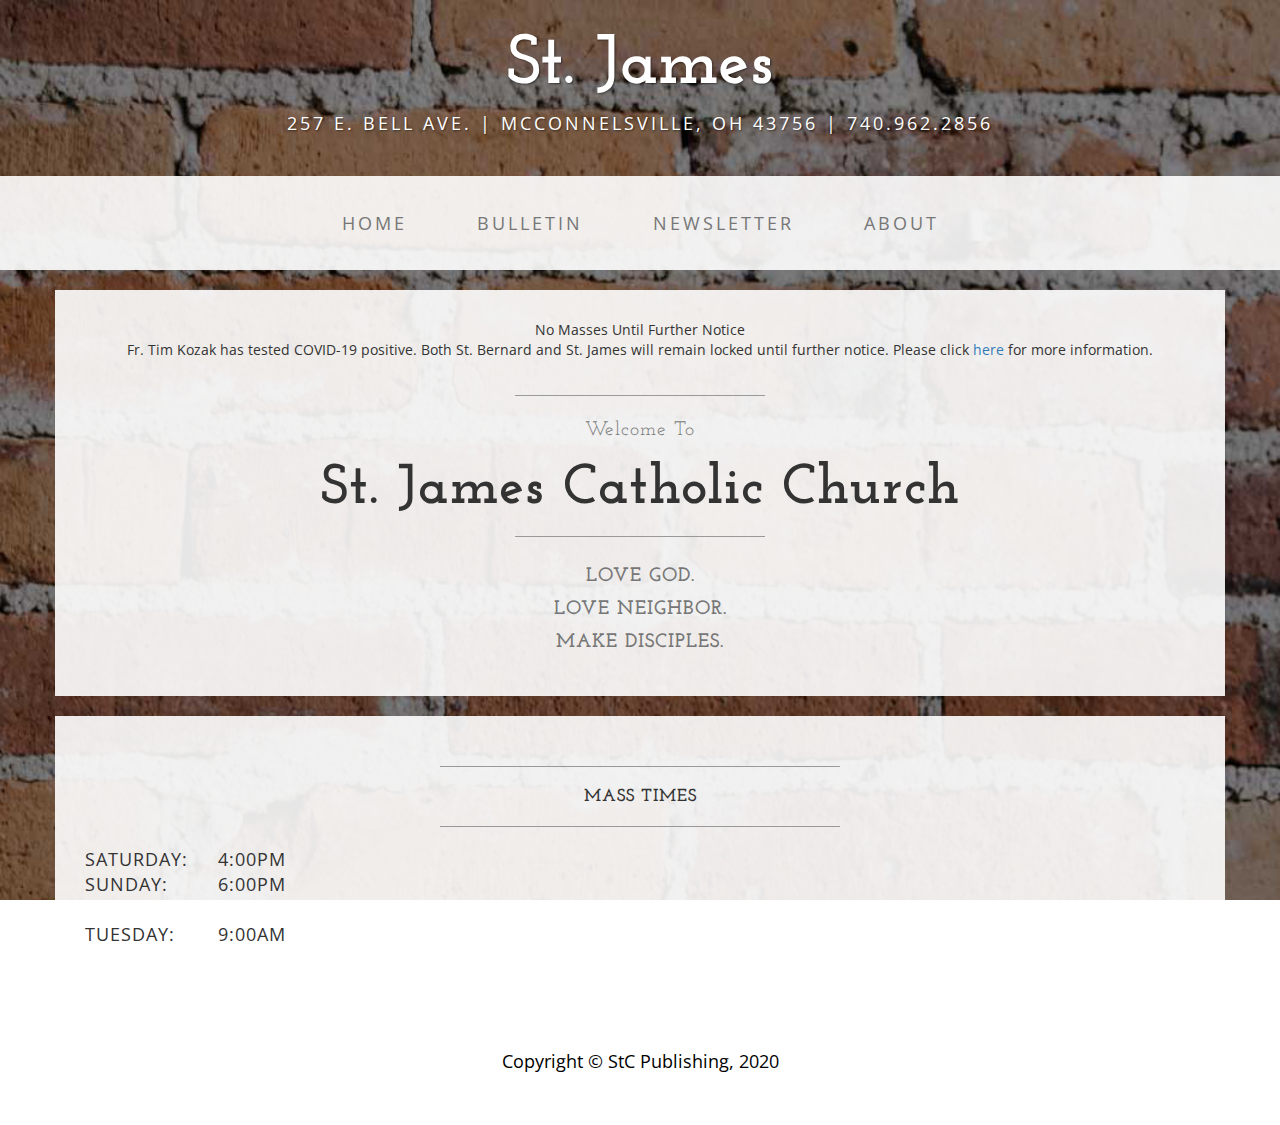
==== commit ef14258e: "COVID letter." ====
--- a/index.html
+++ b/index.html
@@ -9,7 +9,7 @@
     <meta name="description" content="">
     <meta name="author" content="">
 
-    <link rel="icon" type="image/png" href="GreenCross.png">
+	<link rel="icon" type="image/png" href="GreenCross.png">
     <title>St. James</title>
 
     <!-- Bootstrap Core CSS -->
@@ -18,6 +18,8 @@
     <!-- Custom CSS -->
     <link href="css/business-casual.css" rel="stylesheet">
 
+    <link href="css/corona-virus.css" rel="stylesheet">
+
     <!-- Fonts -->
     <link href="https://fonts.googleapis.com/css?family=Open+Sans:300italic,400italic,600italic,700italic,800italic,400,300,600,700,800" rel="stylesheet" type="text/css">
     <link href="https://fonts.googleapis.com/css?family=Josefin+Slab:100,300,400,600,700,100italic,300italic,400italic,600italic,700italic" rel="stylesheet" type="text/css">
@@ -25,155 +27,125 @@
     <!-- HTML5 Shim and Respond.js IE8 support of HTML5 elements and media queries -->
     <!-- WARNING: Respond.js doesn't work if you view the page via file:// -->
     <!--[if lt IE 9]>
-    <script src="https://oss.maxcdn.com/libs/html5shiv/3.7.0/html5shiv.js"></script>
-    <script src="https://oss.maxcdn.com/libs/respond.js/1.4.2/respond.min.js"></script>
+        <script src="https://oss.maxcdn.com/libs/html5shiv/3.7.0/html5shiv.js"></script>
+        <script src="https://oss.maxcdn.com/libs/respond.js/1.4.2/respond.min.js"></script>
     <![endif]-->
 
 </head>
 
 <body>
 
-<div class="brand">St. James</div>
-<div class="address-bar">257 E. Bell Ave. | McConnelsville, OH 43756 | 740.962.2856</div>
+    <div class="brand">St. James</div>
+    <div class="address-bar">257 E. Bell Ave. | McConnelsville, OH 43756 | 740.962.2856</div>
 
-<!-- Navigation -->
-<nav class="navbar navbar-default" role="navigation">
+    <!-- Navigation -->
+    <nav class="navbar navbar-default" role="navigation">
+        <div class="container">
+            <!-- Brand and toggle get grouped for better mobile display -->
+            <div class="navbar-header">
+                <button type="button" class="navbar-toggle" data-toggle="collapse" data-target="#bs-example-navbar-collapse-1">
+                    <span class="sr-only">Toggle navigation</span>
+                    <span class="icon-bar"></span>
+                    <span class="icon-bar"></span>
+                    <span class="icon-bar"></span>
+                </button>
+                <!-- navbar-brand is hidden on larger screens, but visible when the menu is collapsed -->
+                <a class="navbar-brand" href="index.html">St. James</a>
+            </div>
+            <!-- Collect the nav links, forms, and other content for toggling -->
+            <div class="collapse navbar-collapse" id="bs-example-navbar-collapse-1">
+                <ul class="nav navbar-nav">
+                    <li>
+                        <a href="index.html">Home</a>
+                    </li>
+                    <li>
+                        <a href="documents/bulletin/Current.pdf">Bulletin</a>
+                    </li>
+                    <li>
+                        <a href="documents/newsletter/Current.pdf">Newsletter</a>
+                    </li>
+                    <li>
+                        <a href="html/about.html">About</a>
+                    </li>
+                </ul>
+            </div>
+            <!-- /.navbar-collapse -->
+        </div>
+        <!-- /.container -->
+    </nav>
+
     <div class="container">
-        <!-- Brand and toggle get grouped for better mobile display -->
-        <div class="navbar-header">
-            <button type="button" class="navbar-toggle" data-toggle="collapse" data-target="#bs-example-navbar-collapse-1">
-                <span class="sr-only">Toggle navigation</span>
-                <span class="icon-bar"></span>
-                <span class="icon-bar"></span>
-                <span class="icon-bar"></span>
-            </button>
-            <!-- navbar-brand is hidden on larger screens, but visible when the menu is collapsed -->
-            <a class="navbar-brand" href="index.html">St. James</a>
+
+
+        <div class="row">
+            <div class="box">
+                <div class="col-lg-12 text-center">
+                    <div class="corona-virus-header">No Masses Until Further Notice</div>
+                    <div class="corona-virus-text">Fr. Tim Kozak has tested COVID-19 positive.  Both St. Bernard and St. James will remain locked until further notice.  Please click <a href="documents/coronavirus/COVIDLetter.pdf">here</a> for more information.<br><br>
+                    </div>
+                    <hr class="tagline-divider">
+                    <h2 class="brand-before">
+                        <small>Welcome to</small>
+                    </h2>
+                    <h1 class="brand-name">St. James Catholic Church</h1>
+                    <hr class="tagline-divider">
+                    <h2>
+                        <small><strong>Love God.<br>Love Neighbor.<br>Make Disciples.</strong></small>
+                    </h2>
+                </div>
+            </div>
         </div>
-        <!-- Collect the nav links, forms, and other content for toggling -->
-        <div class="collapse navbar-collapse" id="bs-example-navbar-collapse-1">
-            <ul class="nav navbar-nav">
-                <li>
-                    <a href="index.html">Home</a>
-                </li>
-                <li>
-                    <a href="documents/bulletin/Current.pdf">Bulletin</a>
-                </li>
-                <li>
-                    <a href="documents/newsletter/Current.pdf">Newsletter</a>
-                </li>
-                <li>
-                    <a href="html/about.html">About</a>
-                </li>
-            </ul>
+
+		<div class="row">
+            <div class="box">
+                <div class="col-lg-12">
+                    <hr>
+                    <h2 class="intro-text text-center"><strong>Mass Times</strong></h2>
+                    <hr>
+                    <table class="intro-text">
+                      <tr class="corona-virus-line-through"><strong>
+                        <td>Saturday:&nbsp;&nbsp;&nbsp;&nbsp;&nbsp;</td>
+                          <td>4:00pm&nbsp;&nbsp;&nbsp;&nbsp;&nbsp;</td></strong>
+                      </tr>
+                      <tr class="corona-virus-line-through"><strong>
+                        <td>Sunday:</td>
+                        <td>6:00pm</td>
+                      </tr></strong>
+                      <tr><td>&nbsp;</td></tr>
+                      <tr>
+                        <td>Tuesday:&nbsp;&nbsp;&nbsp;&nbsp;&nbsp;</td>
+                        <td>9:00am</td>
+                      </tr>
+                    </table>
+                </div>
+            </div>
         </div>
-        <!-- /.navbar-collapse -->
+
     </div>
     <!-- /.container -->
-</nav>
 
-<div class="container">
-
-    <div class="row">
-        <div class="box">
-            <div class="col-lg-12 text-center">
-                <div id="carousel-example-generic" class="carousel slide">
-                    <!-- Indicators -->
-                    <ol class="carousel-indicators hidden-xs">
-                        <li data-target="#carousel-example-generic" data-slide-to="0" class="active"></li>
-                        <li data-target="#carousel-example-generic" data-slide-to="1"></li>
-                        <li data-target="#carousel-example-generic" data-slide-to="2"></li>
-                    </ol>
-
-                    <!-- Wrapper for slides -->
-                    <div class="carousel-inner">
-                        <div class="item active">
-                            <img class="img-responsive img-full" style="opacity: 0.2;" src="img/carousel/coronavirus.png" alt="">
-                            <div class="carousel-caption">
-                                <h1 style="color: black; font-size: 25px ">
-                                    The Mass times are back to normal.
-                                    Click <a href="documents/coronavirus/restrictions.pdf" style="color: firebrick;">here</a> for more precautions.
-                                </h1>
-                            </div>
-                        </div>
-                        <div class="item">
-                            <img class="img-responsive img-full" src="img/carousel/Altar.jpg" alt="">
-                        </div>
-                        <div class="item">
-                            <img class="img-responsive img-full" src="img/carousel/ChurchFront.jpg" alt="">
-                        </div>
-                    </div>
-
-                    <!-- Controls -->
-                    <a class="left carousel-control" href="#carousel-example-generic" data-slide="prev">
-                        <span class="icon-prev"></span>
-                    </a>
-                    <a class="right carousel-control" href="#carousel-example-generic" data-slide="next">
-                        <span class="icon-next"></span>
-                    </a>
+    <footer>
+        <div class="container">
+            <div class="row">
+                <div class="col-lg-12 text-center">
+                    <p>Copyright &copy; StC Publishing, 2020</p>
                 </div>
-                <h2 class="brand-before">
-                    <small>Welcome to</small>
-                </h2>
-                <h1 class="brand-name">St. James Catholic Church</h1>
-                <hr class="tagline-divider">
-                <h2>
-                    <small><strong>Love God.<br>Love Neighbor.<br>Make Disciples.</strong></small>
-                </h2>
             </div>
         </div>
-    </div>
+    </footer>
 
-    <div class="row">
-        <div class="box">
-            <div class="col-lg-12">
-                <hr>
-                <h2 class="intro-text text-center"><strong>Mass Times</strong></h2>
-                <hr>
-                <table class="intro-text">
-                    <tr>
-                        <td>Saturday:&nbsp;&nbsp;&nbsp;&nbsp;&nbsp;</td>
-                        <td>4:00pm&nbsp;&nbsp;&nbsp;&nbsp;&nbsp;</td>
-                    </tr>
-                    <tr>
-                        <td>Sunday:</td>
-                        <td>6:00pm</td>
-                    </tr>
-                    <tr><td>&nbsp;</td></tr>
-                    <tr>
-                        <td>Tuesday:&nbsp;&nbsp;&nbsp;&nbsp;&nbsp;</td>
-                        <td>9:00am</td>
-                    </tr>
-                </table>
-            </div>
-        </div>
-    </div>
+    <!-- jQuery -->
+    <script src="js/jquery.js"></script>
 
-</div>
-<!-- /.container -->
+    <!-- Bootstrap Core JavaScript -->
+    <script src="js/bootstrap.min.js"></script>
 
-<footer>
-    <div class="container">
-        <div class="row">
-            <div class="col-lg-12 text-center">
-                <p>Copyright &copy; StC Publishing, 2020</p>
-            </div>
-        </div>
-    </div>
-</footer>
-
-<!-- jQuery -->
-<script src="js/jquery.js"></script>
-
-<!-- Bootstrap Core JavaScript -->
-<script src="js/bootstrap.min.js"></script>
-
-<!-- Script to Activate the Carousel -->
-<script>
+    <!-- Script to Activate the Carousel -->
+    <script>
     $('.carousel').carousel({
         interval: 5000 //changes the speed
     })
-</script>
+    </script>
 
 </body>
 
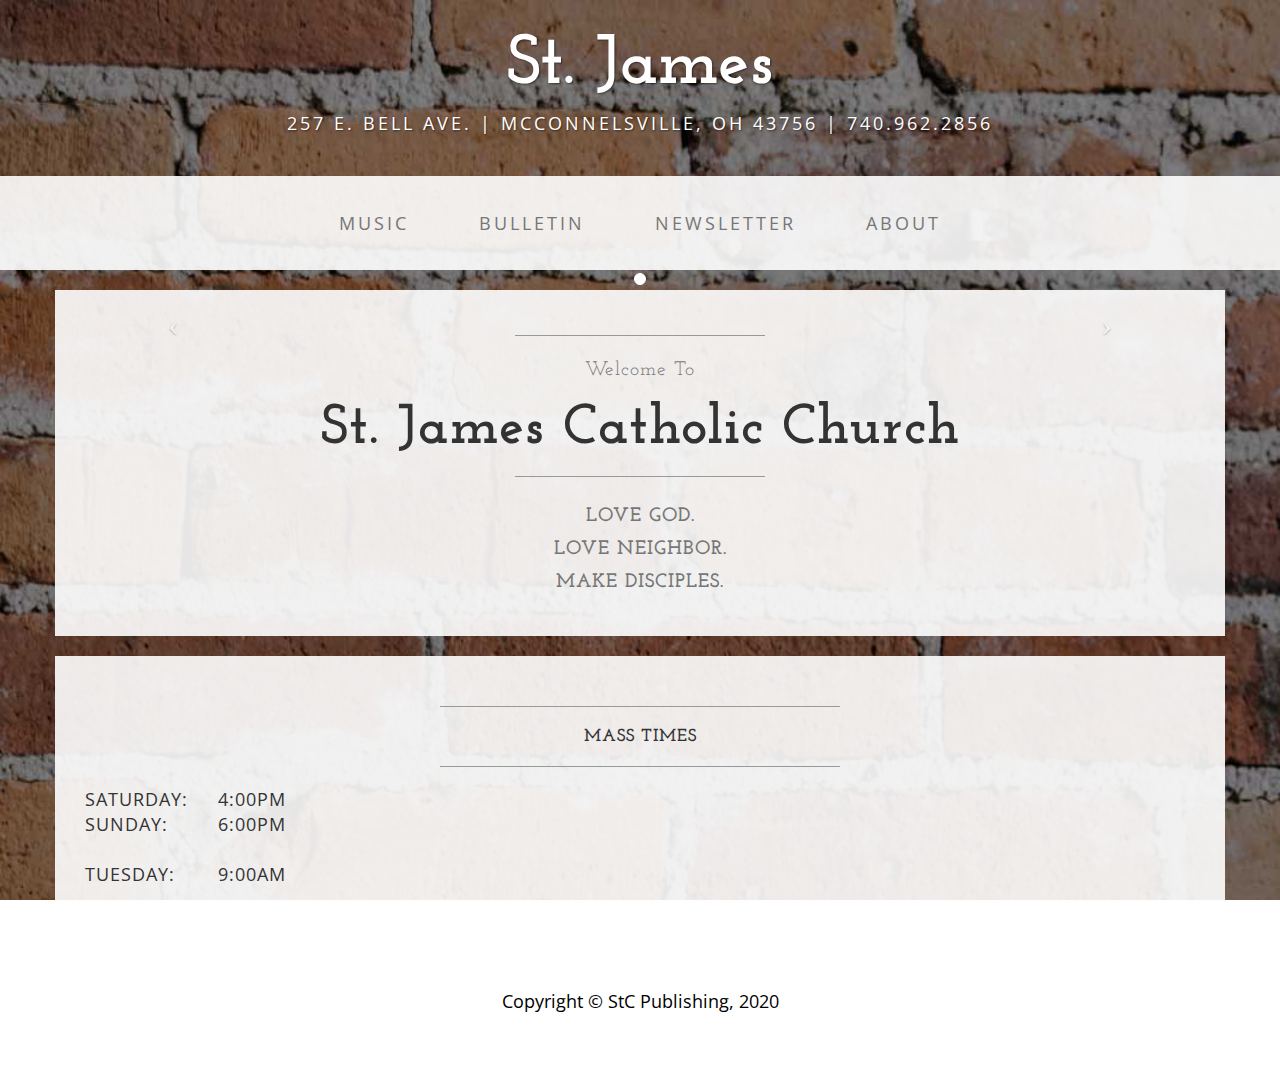
==== commit 46edc3d2: "Removed No Masses message and returned to carousel." ====
--- a/index.html
+++ b/index.html
@@ -18,7 +18,7 @@
     <!-- Custom CSS -->
     <link href="css/business-casual.css" rel="stylesheet">
 
-    <link href="css/corona-virus.css" rel="stylesheet">
+    <link href="css/basic.css" rel="stylesheet">
 
     <!-- Fonts -->
     <link href="https://fonts.googleapis.com/css?family=Open+Sans:300italic,400italic,600italic,700italic,800italic,400,300,600,700,800" rel="stylesheet" type="text/css">
@@ -56,7 +56,7 @@
             <div class="collapse navbar-collapse" id="bs-example-navbar-collapse-1">
                 <ul class="nav navbar-nav">
                     <li>
-                        <a href="index.html">Home</a>
+                        <a href="documents/music/Current.pdf">Music</a>
                     </li>
                     <li>
                         <a href="documents/bulletin/Current.pdf">Bulletin</a>
@@ -80,8 +80,30 @@
         <div class="row">
             <div class="box">
                 <div class="col-lg-12 text-center">
-                    <div class="corona-virus-header">No Masses Until Further Notice</div>
-                    <div class="corona-virus-text">Fr. Tim Kozak has tested COVID-19 positive.  Both St. Bernard and St. James will remain locked until further notice.  Please click <a href="documents/coronavirus/COVIDLetter.pdf">here</a> for more information.<br><br>
+                    <div id="carousel-example-generic" class="carousel slide">
+                        <!-- Indicators -->
+                        <ol class="carousel-indicators hidden-xs">
+                            <li data-target="#carousel-example-generic" data-slide-to="0" class="active"></li>
+                        </ol>
+
+                        <!-- Wrapper for slides -->
+                        <div class="carousel-inner">
+                            <div class="item active">
+                                <img class="img-responsive img-full" src="img/carousel/coronavirus.png" alt="">
+                                <div class="carousel-caption">
+                                    <div class="my-carousel-header-white">Corona Virus Restrictions</div>
+                                    <div class="my-carousel-text-white">Click <a class="my-carousel-link-green" href="documents/coronavirus/restrictions.pdf">here</a> for more information.</div>
+                                </div>
+                            </div>
+                        </div>
+
+                        <!-- Controls -->
+                        <a class="left carousel-control" href="#carousel-example-generic" data-slide="prev">
+                            <span class="icon-prev"></span>
+                        </a>
+                        <a class="right carousel-control" href="#carousel-example-generic" data-slide="next">
+                            <span class="icon-next"></span>
+                        </a>
                     </div>
                     <hr class="tagline-divider">
                     <h2 class="brand-before">
@@ -103,14 +125,14 @@
                     <h2 class="intro-text text-center"><strong>Mass Times</strong></h2>
                     <hr>
                     <table class="intro-text">
-                      <tr class="corona-virus-line-through"><strong>
+                      <tr>
                         <td>Saturday:&nbsp;&nbsp;&nbsp;&nbsp;&nbsp;</td>
-                          <td>4:00pm&nbsp;&nbsp;&nbsp;&nbsp;&nbsp;</td></strong>
+                          <td>4:00pm&nbsp;&nbsp;&nbsp;&nbsp;&nbsp;</td>
                       </tr>
-                      <tr class="corona-virus-line-through"><strong>
+                      <tr>
                         <td>Sunday:</td>
-                        <td>6:00pm</td>
-                      </tr></strong>
+                          <td>6:00pm</td>
+                      </tr>
                       <tr><td>&nbsp;</td></tr>
                       <tr>
                         <td>Tuesday:&nbsp;&nbsp;&nbsp;&nbsp;&nbsp;</td>
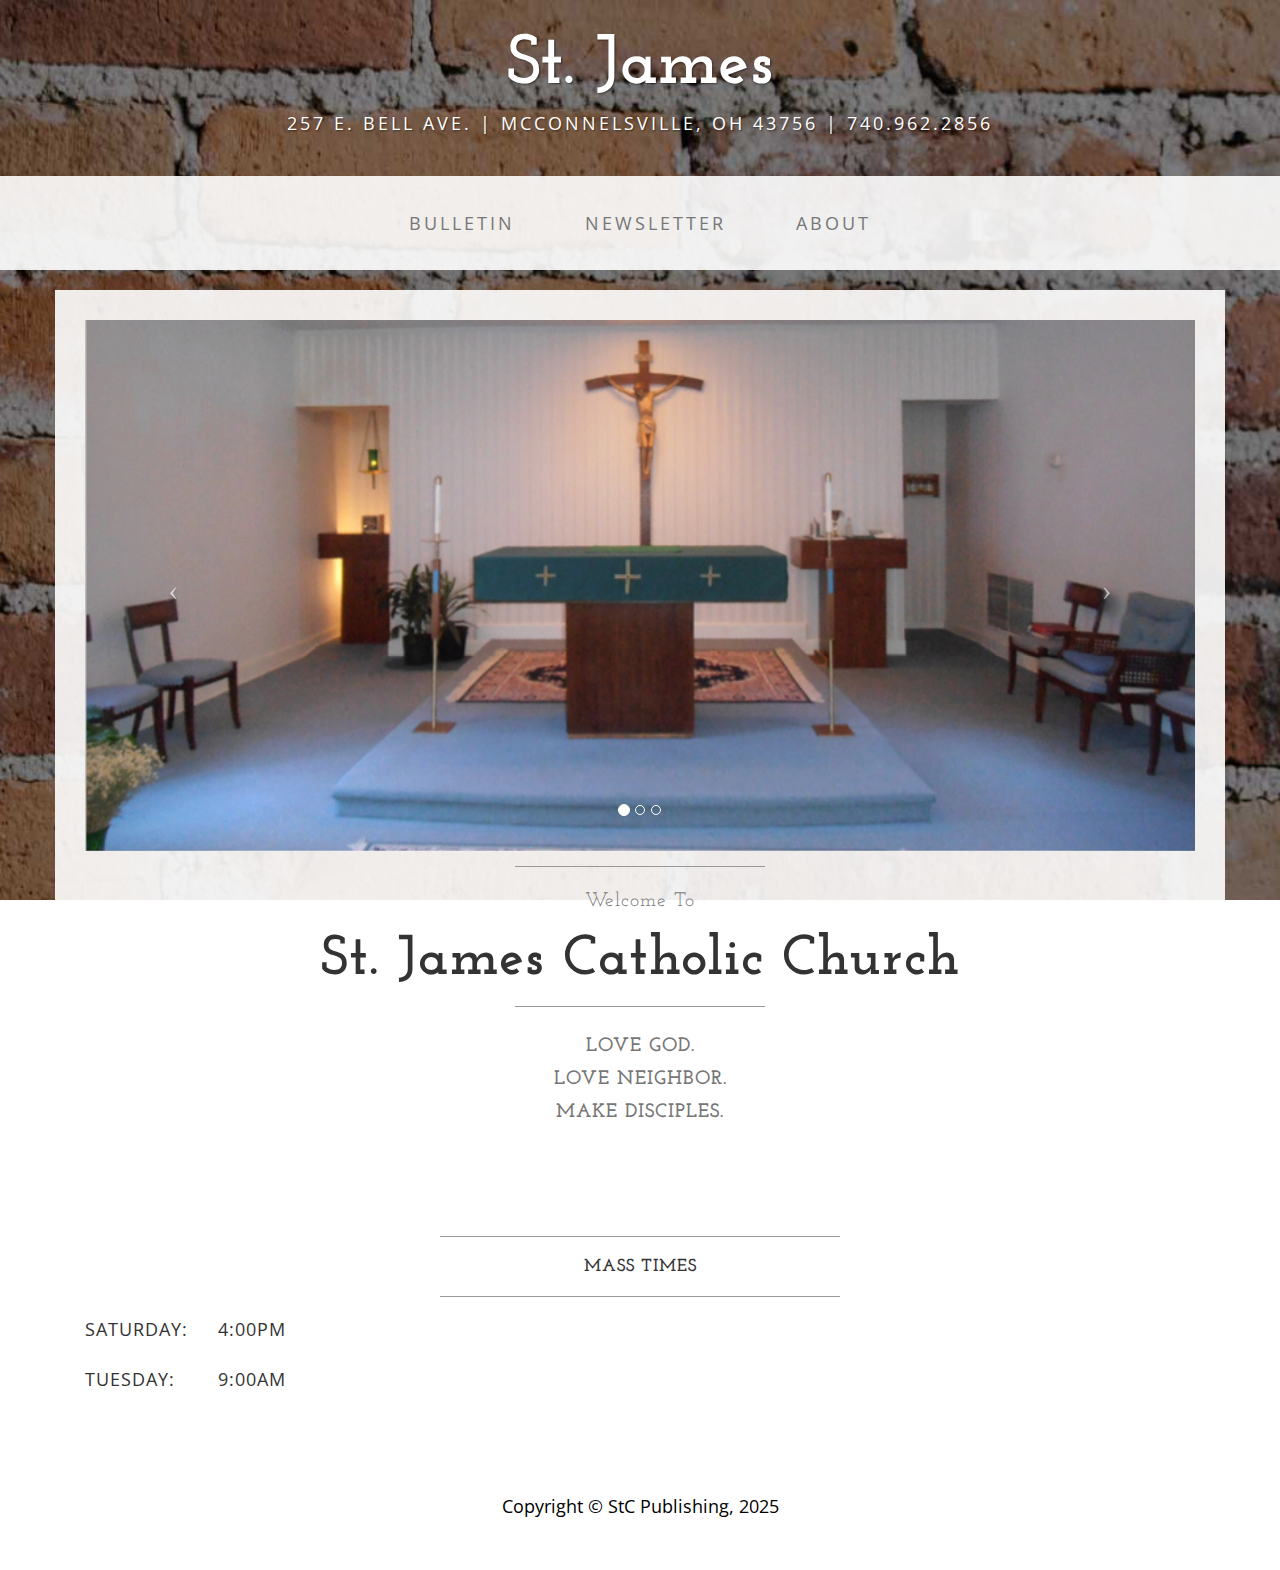
==== commit 2ef382fb: "Removed Music slider." ====
--- a/index.html
+++ b/index.html
@@ -56,9 +56,6 @@
             <div class="collapse navbar-collapse" id="bs-example-navbar-collapse-1">
                 <ul class="nav navbar-nav">
                     <li>
-                        <a href="documents/music/Current.pdf">Music</a>
-                    </li>
-                    <li>
                         <a href="documents/bulletin/Current.pdf">Bulletin</a>
                     </li>
                     <li>
@@ -84,16 +81,20 @@
                         <!-- Indicators -->
                         <ol class="carousel-indicators hidden-xs">
                             <li data-target="#carousel-example-generic" data-slide-to="0" class="active"></li>
+                            <li data-target="#carousel-example-generic" data-slide-to="1"></li>
+                            <li data-target="#carousel-example-generic" data-slide-to="2"></li>
                         </ol>
 
                         <!-- Wrapper for slides -->
                         <div class="carousel-inner">
                             <div class="item active">
-                                <img class="img-responsive img-full" src="img/carousel/coronavirus.png" alt="">
-                                <div class="carousel-caption">
-                                    <div class="my-carousel-header-white">Corona Virus Restrictions</div>
-                                    <div class="my-carousel-text-white">Click <a class="my-carousel-link-green" href="documents/coronavirus/restrictions.pdf">here</a> for more information.</div>
-                                </div>
+                                <img class="img-responsive img-full" src="img/carousel/Altar.jpg" alt="">
+                            </div>
+                            <div class="item">
+                                <img class="img-responsive img-full" src="img/carousel/ChurchFront.jpg" alt="">
+                            </div>
+                            <div class="item">
+                                <img class="img-responsive img-full" src="img/carousel/Hall.jpg" alt="">
                             </div>
                         </div>
 
@@ -129,10 +130,6 @@
                         <td>Saturday:&nbsp;&nbsp;&nbsp;&nbsp;&nbsp;</td>
                           <td>4:00pm&nbsp;&nbsp;&nbsp;&nbsp;&nbsp;</td>
                       </tr>
-                      <tr>
-                        <td>Sunday:</td>
-                          <td>6:00pm</td>
-                      </tr>
                       <tr><td>&nbsp;</td></tr>
                       <tr>
                         <td>Tuesday:&nbsp;&nbsp;&nbsp;&nbsp;&nbsp;</td>
@@ -150,7 +147,7 @@
         <div class="container">
             <div class="row">
                 <div class="col-lg-12 text-center">
-                    <p>Copyright &copy; StC Publishing, 2020</p>
+                    <p>Copyright &copy; StC Publishing, 2025</p>
                 </div>
             </div>
         </div>
